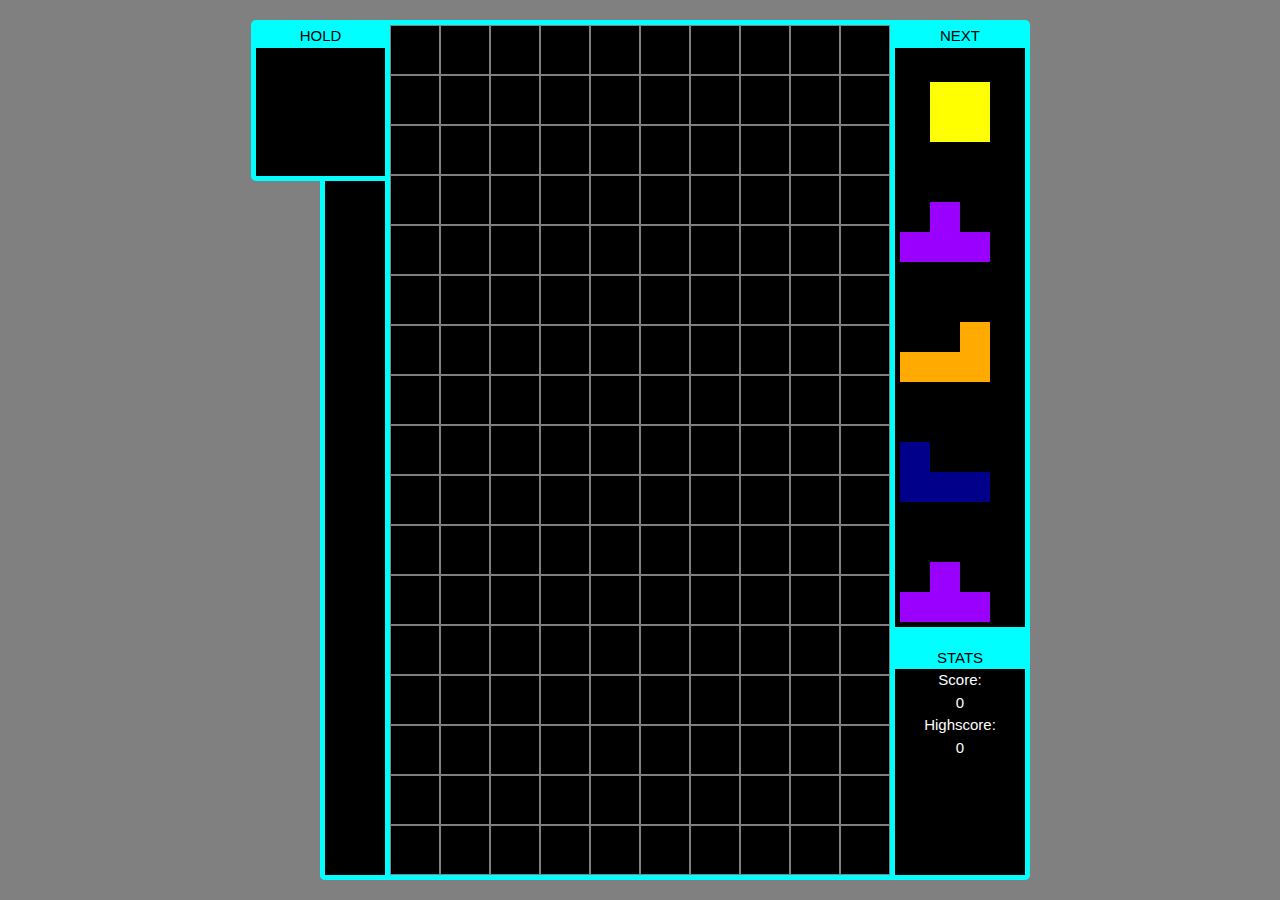
==== index.html @ e6aa9daa "Rename main.html to index.html" ====
<!DOCTYPE html>
<html lang="en">
<head>
    <meta charset="UTF-8">
    <title>Tetris</title>
    <link rel="stylesheet" href="https://www.w3schools.com/w3css/4/w3.css">
    <link rel="stylesheet" href="main.css">
</head>
<body>

<div class="mainBorder">
    <div class="leftHolder">
        <div class="hold" id="hold">
            <div class="hold-text">HOLD</div>
            <div id="hold-Holder" class="hold-holder"></div>
        </div>
        <div class="incoming"></div>
    </div>
    <div id="grid" class="grid">

    </div>
    <div class="endText" id="end">Game Over</div>
    <div class="rightHolder">
        <div class="next">
            <div class="next-text">NEXT</div>
            <div id="next-holder" class="next-holder"></div>
        </div>
        <div class="stats">
            <div class="stats-text">STATS</div>
            <div class="score">Score:</div>
            <div class="score" id="score">0</div>
            <div class="score">Highscore:</div>
            <div class="score" id="highScore">0</div>
        </div>
    </div>
</div>

</body>
<script type="text/javascript" src="blocks.js"></script>
<script type="text/javascript" src="main.js"></script>
</html>
---- main.css ----
body {
    background: gray
}

div {
    background: black;
}

.mainBorder {
    width: 510px;
    height: 860px;
    border: 5px solid aqua;
    position: absolute;
    display: flex;
    top: 50%;
    left: 50%;
    transform: translate(-50%, -50%);
    background: black;
}
.grid {
    height: 100%;
    width: 100%;
    margin: 0;
}
.grid {
    width: 100%;
    height: 100%;
    }
    .gridRow {
        width: max-content;
        height: 50px;
    }
    .gridRowSmall {
        width: max-content;
        height: 30px;
    }
        .gridItem {
            width:50px;
            height:50px;
            border: 1px solid gray;
            float:left;
        }
        .gridItemSmall {
            width:30px;
            height:30px;
            /*border: 1px solid gray;*/
            float:left;
        }


.hold {
    width: 139px;
    border: 5px solid aqua;
    margin-left: -139px;
    margin-top: -5px;
    height: 161px;
    border-radius: 5px 0 5px 5px;
    padding: 10px 5px 5px;
}
.hold-text {
    background: aqua;
    text-align: center;
    font-family: Fixed, sans-serif;
    margin: -10px -5px -5px;
}

.hold-holder, .next-holder {
    padding-top: 9px;
    background: rgba(255, 255, 255, 0)
}

.incoming {
    width: 70px;
    border: 5px solid aqua;
    border-top: 0;
    margin-left: -70px;
    /*height: 692px;*/
    border-radius: 0 0 0 5px;
    flex: 1 1 auto;
}

.next {
    width: 140px;
    border: 5px solid aqua;
    /*border-bottom: 15px solid aqua;*/
    margin-right: -140px;
    margin-top: -5px;
    height: 75%;
    border-radius: 0 5px 0 0;
    padding: 10px 5px 5px;
}
.next-text {
    background: aqua;
    text-align: center;
    font-family: Fixed, sans-serif;
    margin: -10px -5px -5px;
}

.stats {
    width: 140px;
    border: 5px solid aqua;
    border-top: 15px solid aqua;
    /*margin-top: 15px;*/
    margin-right: -140px;
    height: 266px;
    /*flex: 1 1 auto;*/
    border-radius: 0 0 5px 0;
}
.stats-text {
    background: aqua;
    text-align: center;
    font-family: Fixed, sans-serif;
}

.cube {
    left:200px;
    position:absolute;
    height:max-content;
    width: max-content;
    /*transition: 0.05s;*/
}

.block, .preview {

    border: 0;
}


.leftHolder, .rightHolder {
    display: flex;
    flex-flow: column;
    width: 0;
    height: 855px;
}

.score {
    color: white;
    text-align: center;
}

.endText {
    position: absolute;
    color: white;
    background: transparent;
    width: 100%;
    text-align: center;
    top: 50%;
    left: 50%;
    transform: translate(-50%, -50%);
    font-size: 80px;
    text-overflow: clip;
    display: none;
}

.Yellow {
    background: yellow;
}

.DarkBlue{
    background: darkblue;
}

.Orange {
    background: #feaa00;
}

.Blue {
    background: #01ffff;
}

.Green {
    background: #00ff01;
}

.Purple {
    background: #9900fe;
}

.Red {
    background: red;
}
.Gray {
    background: gray;
}
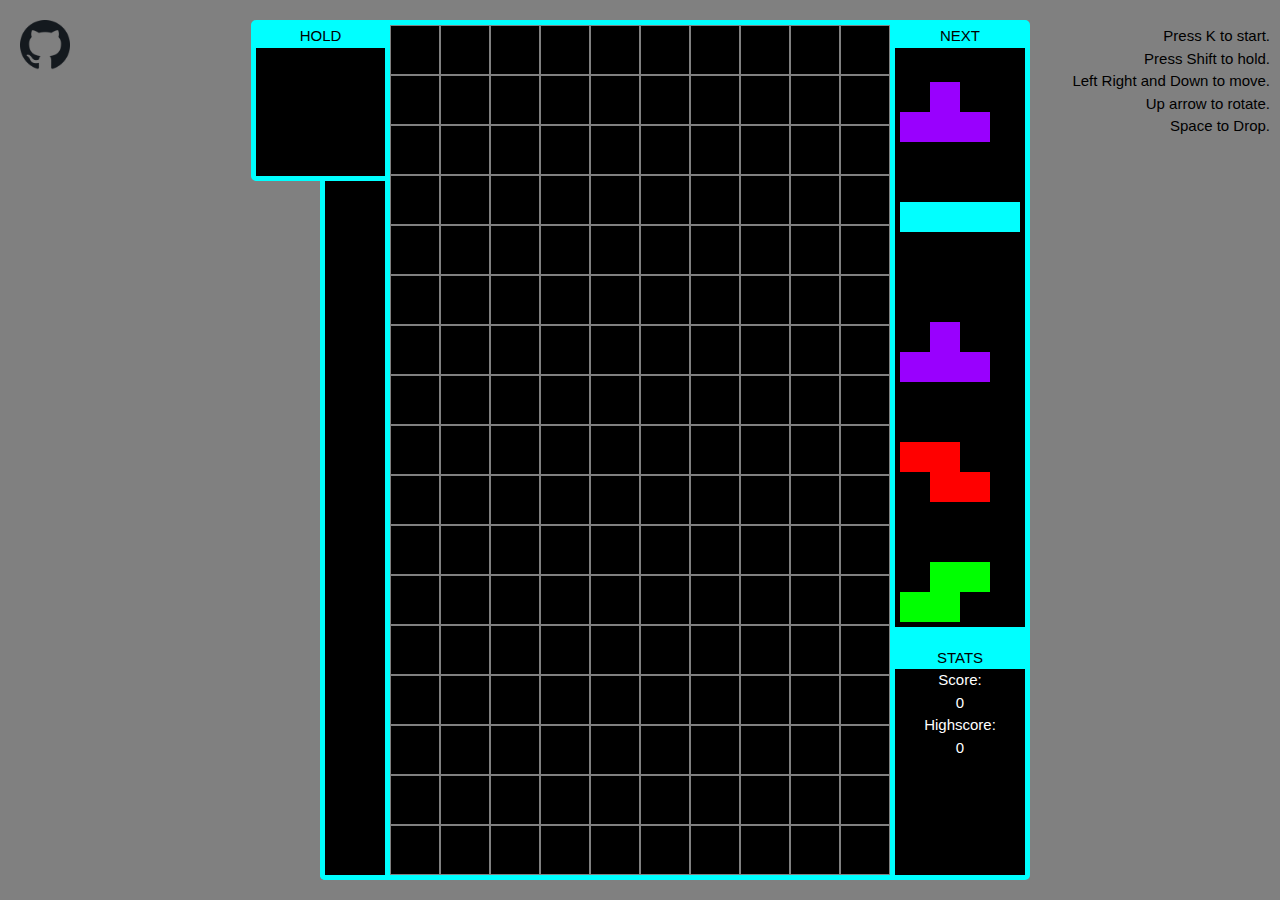
==== commit bc079828: "final cleanup" ====
--- a/index.html
+++ b/index.html
@@ -35,6 +35,14 @@
     </div>
 </div>
 
+<pre style="position:absolute;" class="info">Press K to start.
+Press Shift to hold.
+Left Right and Down to move.
+Up arrow to rotate.
+Space to Drop.</pre>
+
+<a href="https://github.com/tddebart/Tetris" target="_blank" class="github"><img class="github" src="GitHub-Mark.png" alt="GitHub Logo"></a>
+
 </body>
 <script type="text/javascript" src="blocks.js"></script>
 <script type="text/javascript" src="main.js"></script>
--- a/main.css
+++ b/main.css
@@ -152,6 +152,22 @@
     display: none;
 }
 
+.github {
+    position: absolute;
+    width: 50px;
+    height: 50px;
+    margin: 10px;
+}
+.info {
+    position: absolute;
+    right: 10px;
+    top: 10px;
+    font-family: Fixed, sans-serif;
+    width: 200px;
+    text-align: right;
+    background: transparent;
+}
+
 .Yellow {
     background: yellow;
 }
